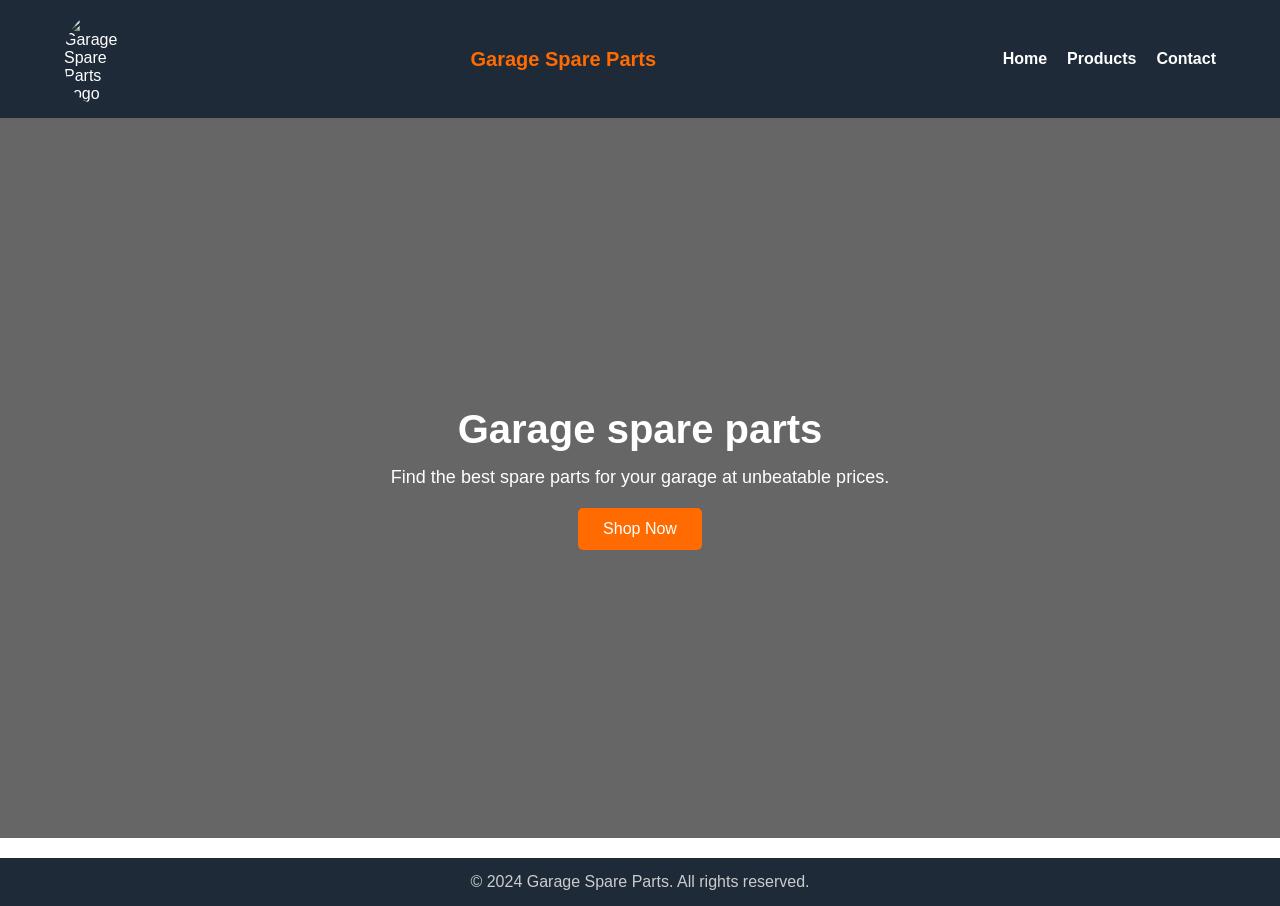
==== index.html @ e04b0de5 "initial commit" ====
<!DOCTYPE html>
<html lang="en">
<head>
    <meta charset="UTF-8">
    <meta name="viewport" content="width=device-width, initial-scale=1.0">
    <link rel="stylesheet" href="style.css">
    <title>Garage spare parts</title>
</head>
<body>
    <!-- Navigation -->
    <div class="nav">
        <div class="container">
            <logo>
                <img src="https://i.pinimg.com/736x/1c/36/92/1c36921e72f1477623c17007b83fedb6.jpg" alt="Garage Spare Parts Logo" class="logo">
            </logo >
            <h1>Garage Spare Parts</h1>
            <nav>
                <ul>
                    <li><a href="index.html">Home</a></li>
                    <li><a href="products.html">Products</a></li>
                    <li><a href="contact.html">Contact</a></li>
                </ul>
            </nav>
        </div>
    </div>
    <!-- hero section -->
    <section class="hero">
        <div class="container">
            <h1>Garage spare parts</h1>
            <p>Find the best spare parts for your garage at unbeatable prices.</p>
            <a href="products.html" class="btn">Shop Now</a>
        </div>
    </section>
    <!-- footer -->
    <footer>
        <div class="container">
            <p>&copy; 2024 Garage Spare Parts. All rights reserved.</p>
        </div>
    </footer>
</body>
</html>
---- style.css ----
/* Reset */
* {
    margin: 0;
    padding: 0;
    box-sizing: border-box;
    font-family: Arial, Helvetica, sans-serif;
}

/* Container */
.container {
    width: 90%;
    max-width: 1200px;
    margin: auto;
}

/* Navigation Bar */
.nav {
    background: #1e2a38;
    color: #fff;
    padding: 15px 0;
}

.nav .container {
    display: flex;
    align-items: center;
    justify-content: space-between;
}

.logo {
    width: 60px;
    border-radius: 50%;
}

/* Fix logo tag issue */
logo {
    display: flex;
    align-items: center;
    gap: 10px;
}

.nav h1 {
    font-size: 20px;
    color: #ff6b00;
}

/* Nav Links */
nav ul {
    list-style: none;
    display: flex;
    gap: 20px;
}

nav ul li a {
    text-decoration: none;
    color: #fff;
    font-weight: bold;
    transition: 0.3s;
}

nav ul li a:hover {
    color: #ff6b00;
}

/* Hero Section */
.hero {
  background: linear-gradient(rgba(0,0,0,0.6), rgba(0,0,0,0.6)),
        url('https://images.unsplash.com/photo-1581092919535-7146ff1c7d57');
    background-size: cover;
    background-position: center;
    color: #fff;
    height: 80vh;
    display: flex;
    align-items: center;
    text-align: center;
}

.hero h1 {
    font-size: 40px;
    margin-bottom: 15px;
}

.hero p {
    font-size: 18px;
    margin-bottom: 20px;
}

/* Button */
.btn {
    display: inline-block;
    padding: 12px 25px;
    background: #ff6b00;
    color: #fff;
    text-decoration: none;
    border-radius: 5px;
    transition: 0.3s;
}

.btn:hover {
    background: #e65c00;
}

/* Footer */
footer {
    background: #1e2a38;
    color: #ccc;
    text-align: center;
    padding: 15px 0;
    margin-top: 20px;
}

/* Responsive */
@media (max-width: 768px) {
    .nav .container {
        flex-direction: column;
        gap: 10px;
    }

    nav ul {
        flex-direction: column;
        align-items: center;
    }

    .hero h1 {
        font-size: 28px;
    }
}
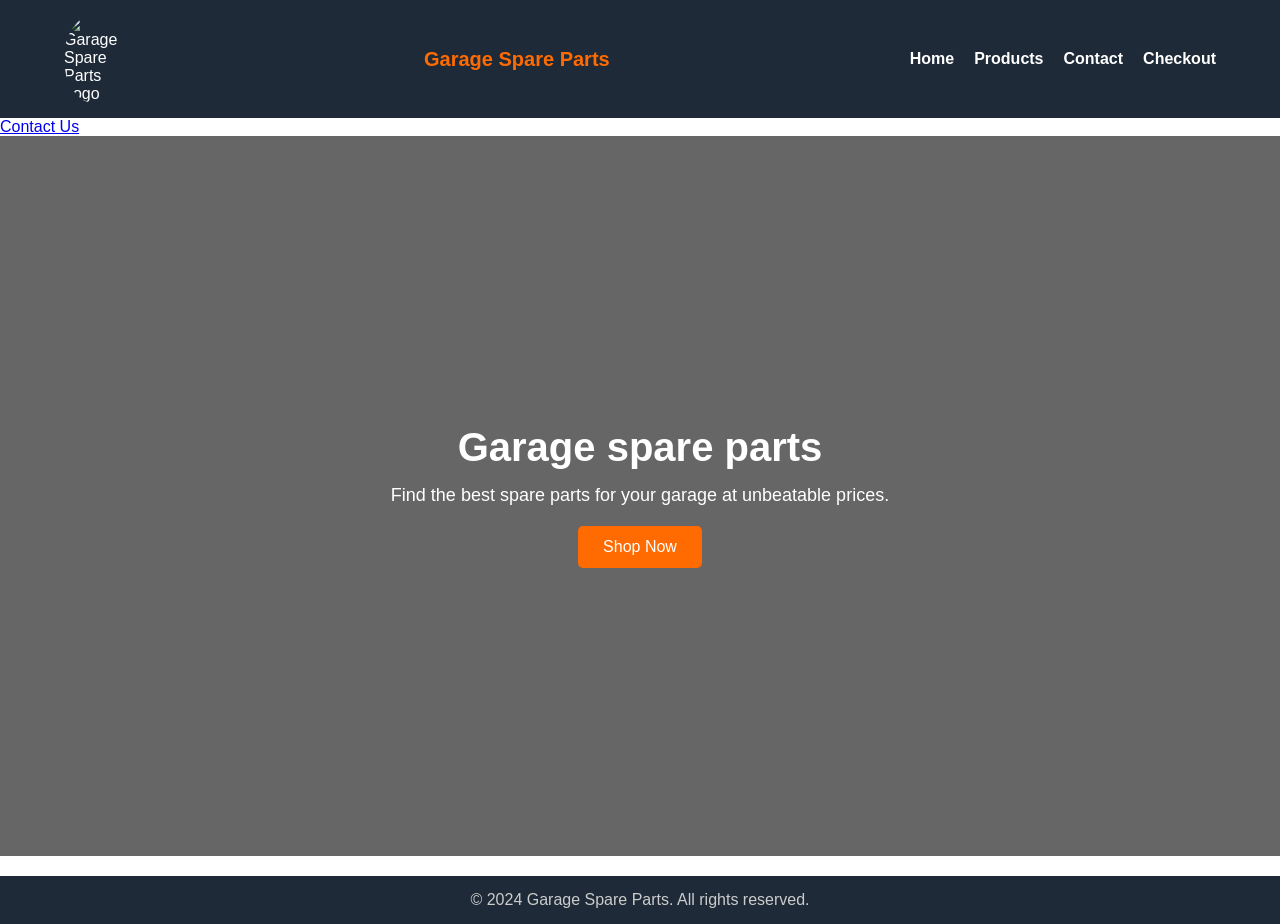
==== commit 3d74c2fc: "initial commit" ====
--- a/index.html
+++ b/index.html
@@ -19,10 +19,14 @@
                     <li><a href="index.html">Home</a></li>
                     <li><a href="products.html">Products</a></li>
                     <li><a href="contact.html">Contact</a></li>
+                    <li><a href="checkout.html">Checkout</a></li>
                 </ul>
             </nav>
         </div>
     </div>
+    <floating class="add-to-cart">
+        <a href="contact.html">Contact Us</a>
+    </floating>
     <!-- hero section -->
     <section class="hero">
         <div class="container">
--- a/style.css
+++ b/style.css
@@ -64,7 +64,7 @@
 /* Hero Section */
 .hero {
   background: linear-gradient(rgba(0,0,0,0.6), rgba(0,0,0,0.6)),
-        url('https://images.unsplash.com/photo-1581092919535-7146ff1c7d57');
+        url('https://i.pinimg.com/1200x/5b/47/fb/5b47fbdd2bbb1e5c87260b890d97ee7f.jpg');
     background-size: cover;
     background-position: center;
     color: #fff;
@@ -123,4 +123,205 @@
     .hero h1 {
         font-size: 28px;
     }
+}
+
+
+
+
+
+
+
+
+/* Contact Section */
+.contact {
+    padding: 60px 0;
+    background: #f5f5f5;
+}
+
+.contact h1 {
+    text-align: center;
+    margin-bottom: 10px;
+    color: #1e2a38;
+}
+
+.contact p {
+    text-align: center;
+    margin-bottom: 30px;
+    color: #555;
+}
+
+/* Form */
+.contact form {
+    max-width: 600px;
+    margin: auto;
+    background: #fff;
+    padding: 25px;
+    border-radius: 10px;
+    box-shadow: 0 5px 15px rgba(0,0,0,0.1);
+}
+
+/* Labels */
+.contact label {
+    display: block;
+    margin-bottom: 5px;
+    font-weight: bold;
+    color: #333;
+}
+
+/* Inputs & Textarea */
+.contact input,
+.contact textarea {
+    width: 100%;
+    padding: 12px;
+    margin-bottom: 15px;
+    border: 1px solid #ccc;
+    border-radius: 5px;
+    font-size: 14px;
+    transition: 0.3s;
+}
+
+.contact input:focus,
+.contact textarea:focus {
+    border-color: #ff6b00;
+    outline: none;
+    box-shadow: 0 0 5px rgba(255, 107, 0, 0.3);
+}
+
+/* Textarea */
+.contact textarea {
+    min-height: 120px;
+    resize: vertical;
+}
+
+/* Button (reuse .btn but improve spacing) */
+.contact .btn {
+    width: 100%;
+    border: none;
+    cursor: pointer;
+}
+
+/* Responsive */
+@media (max-width: 768px) {
+    .contact form {
+        padding: 20px;
+    }
+}
+
+
+
+
+
+
+/* Contact Info List */
+.contact-info {
+    max-width: 600px;
+    margin: 30px auto;
+    padding: 20px;
+    background: #1e2a38;
+    color: #fff;
+    border-radius: 10px;
+    list-style: none;
+    box-shadow: 0 5px 15px rgba(0,0,0,0.1);
+}
+
+/* Each Item */
+.contact-info li {
+    padding: 12px 0;
+    border-bottom: 1px solid rgba(255,255,255,0.2);
+    font-size: 15px;
+}
+
+/* Remove last border */
+.contact-info li:last-child {
+    border-bottom: none;
+}
+
+/* Highlight labels */
+.contact-info strong {
+    color: #ff6b00;
+    margin-right: 5px;
+}
+
+/* Hover effect */
+.contact-info li:hover {
+    background: rgba(255,255,255,0.05);
+    padding-left: 10px;
+    transition: 0.3s;
+}
+
+/* Responsive */
+@media (max-width: 768px) {
+    .contact-info {
+        padding: 15px;
+        font-size: 14px;
+    }
+}
+
+
+
+
+
+/* Product Section */
+.product-list {
+    display: grid;
+    grid-template-columns: repeat(auto-fit, minmax(220px, 1fr));
+    gap: 20px;
+    list-style: none;
+    padding: 40px 0;
+}
+
+//* Product Grid */
+.product-list {
+    display: grid;
+    grid-template-columns: repeat(auto-fit, minmax(220px, 1fr));
+    gap: 20px;
+    list-style: none;
+    padding: 40px 0;
+}
+
+/* Product Card */
+.product-list li {
+    background: #fff;
+    border-radius: 12px;
+    overflow: hidden;
+    text-align: center;
+    box-shadow: 0 5px 15px rgba(0,0,0,0.1);
+    transition: 0.3s;
+    cursor: pointer;
+}
+
+/* Hover Effect */
+.product-list li:hover {
+    transform: translateY(-8px);
+    box-shadow: 0 12px 25px rgba(0,0,0,0.2);
+}
+
+/* Product Image */
+.product-image {
+    width: 100%;
+    height: 180px;
+    object-fit: cover;
+}
+
+/* Product Title */
+.product-list h2 {
+    font-size: 16px;
+    color: #1e2a38;
+    padding: 15px;
+}
+
+/* Optional: Add price placeholder */
+.product-list li::after {
+    content: "View Details";
+    display: block;
+    background: #ff6b00;
+    color: #fff;
+    padding: 10px;
+    font-size: 14px;
+    transition: 0.3s;
+}
+
+/* Hover button effect */
+.product-list li:hover::after {
+    background: #e65c00;
 }
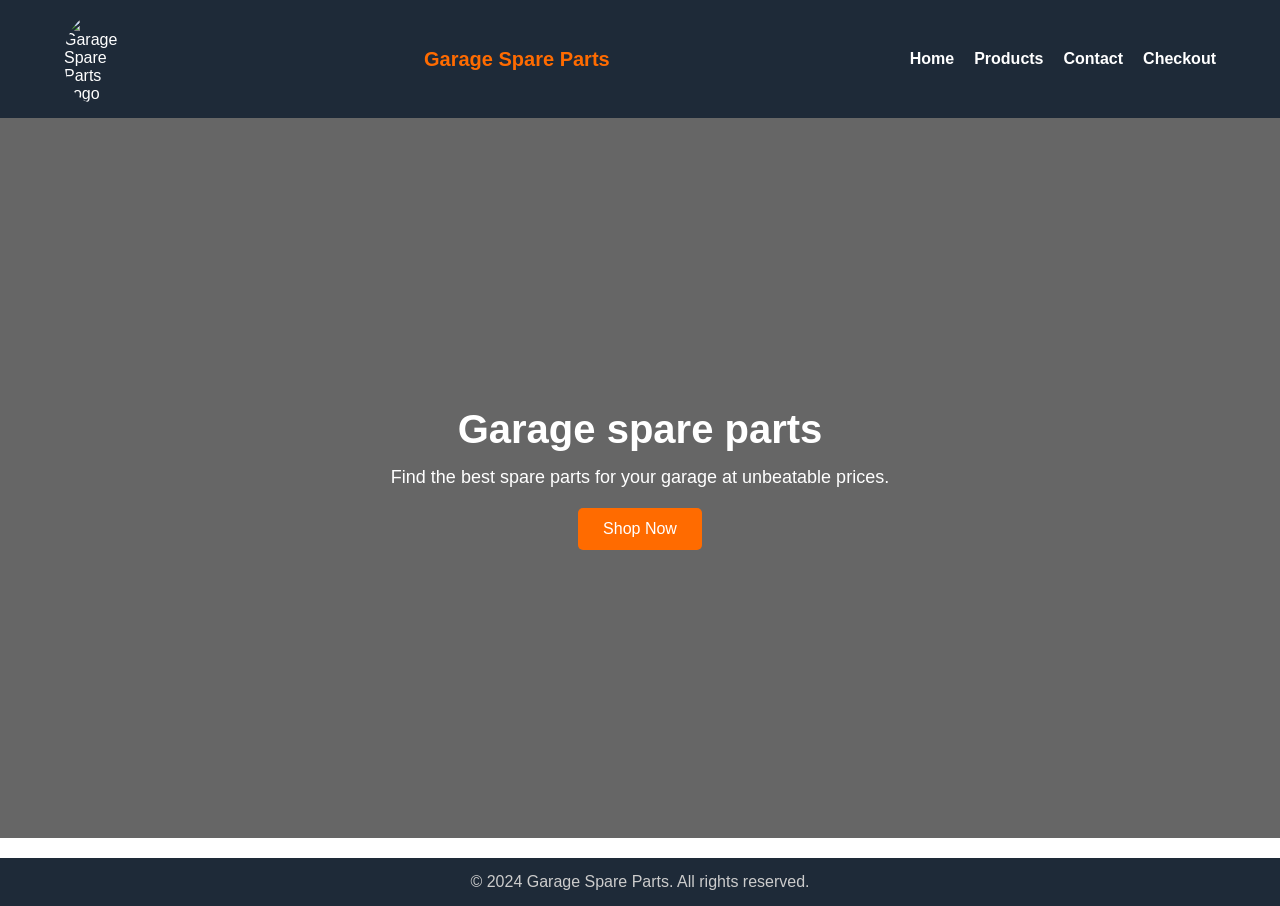
==== commit 34ac87a0: "initial commit" ====
--- a/index.html
+++ b/index.html
@@ -24,9 +24,7 @@
             </nav>
         </div>
     </div>
-    <floating class="add-to-cart">
-        <a href="contact.html">Contact Us</a>
-    </floating>
+   
     <!-- hero section -->
     <section class="hero">
         <div class="container">
--- a/style.css
+++ b/style.css
@@ -324,4 +324,81 @@
 /* Hover button effect */
 .product-list li:hover::after {
     background: #e65c00;
+}
+
+
+/* checkout */
+ /* ===== PAYMENT BOX ONLY ===== */
+.payment-box {
+    width: 350px;
+    margin: 40px auto;
+    background: white;
+    padding: 20px;
+    border-radius: 10px;
+    box-shadow: 0 4px 12px rgba(0,0,0,0.1);
+    font-family: Arial, sans-serif;
+}
+
+/* Title */
+.payment-box h2 {
+    text-align: center;
+}
+
+/* Tabs */
+.tabs {
+    display: flex;
+    margin-bottom: 15px;
+}
+
+.tab {
+    flex: 1;
+    padding: 10px;
+    text-align: center;
+    background: #ddd;
+    cursor: pointer;
+    margin: 2px;
+    border-radius: 5px;
+}
+
+.tab.active {
+    background: #28a745;
+    color: white;
+}
+
+/* Inputs */
+.payment-box input {
+    width: 100%;
+    padding: 10px;
+    margin-top: 10px;
+    border: 1px solid #ccc;
+    border-radius: 5px;
+}
+
+/* Buttons */
+.payment-box button {
+    width: 100%;
+    padding: 10px;
+    margin-top: 10px;
+    background: #007bff;
+    color: white;
+    border: none;
+    border-radius: 5px;
+    cursor: pointer;
+}
+
+.payment-box button:hover {
+    background: #0056b3;
+}
+
+/* Hide inactive payment method */
+.hidden {
+    display: none;
+}
+.hidden {
+    display: none;
+}
+
+.tab.active {
+    background: #28a745;
+    color: white;
 }
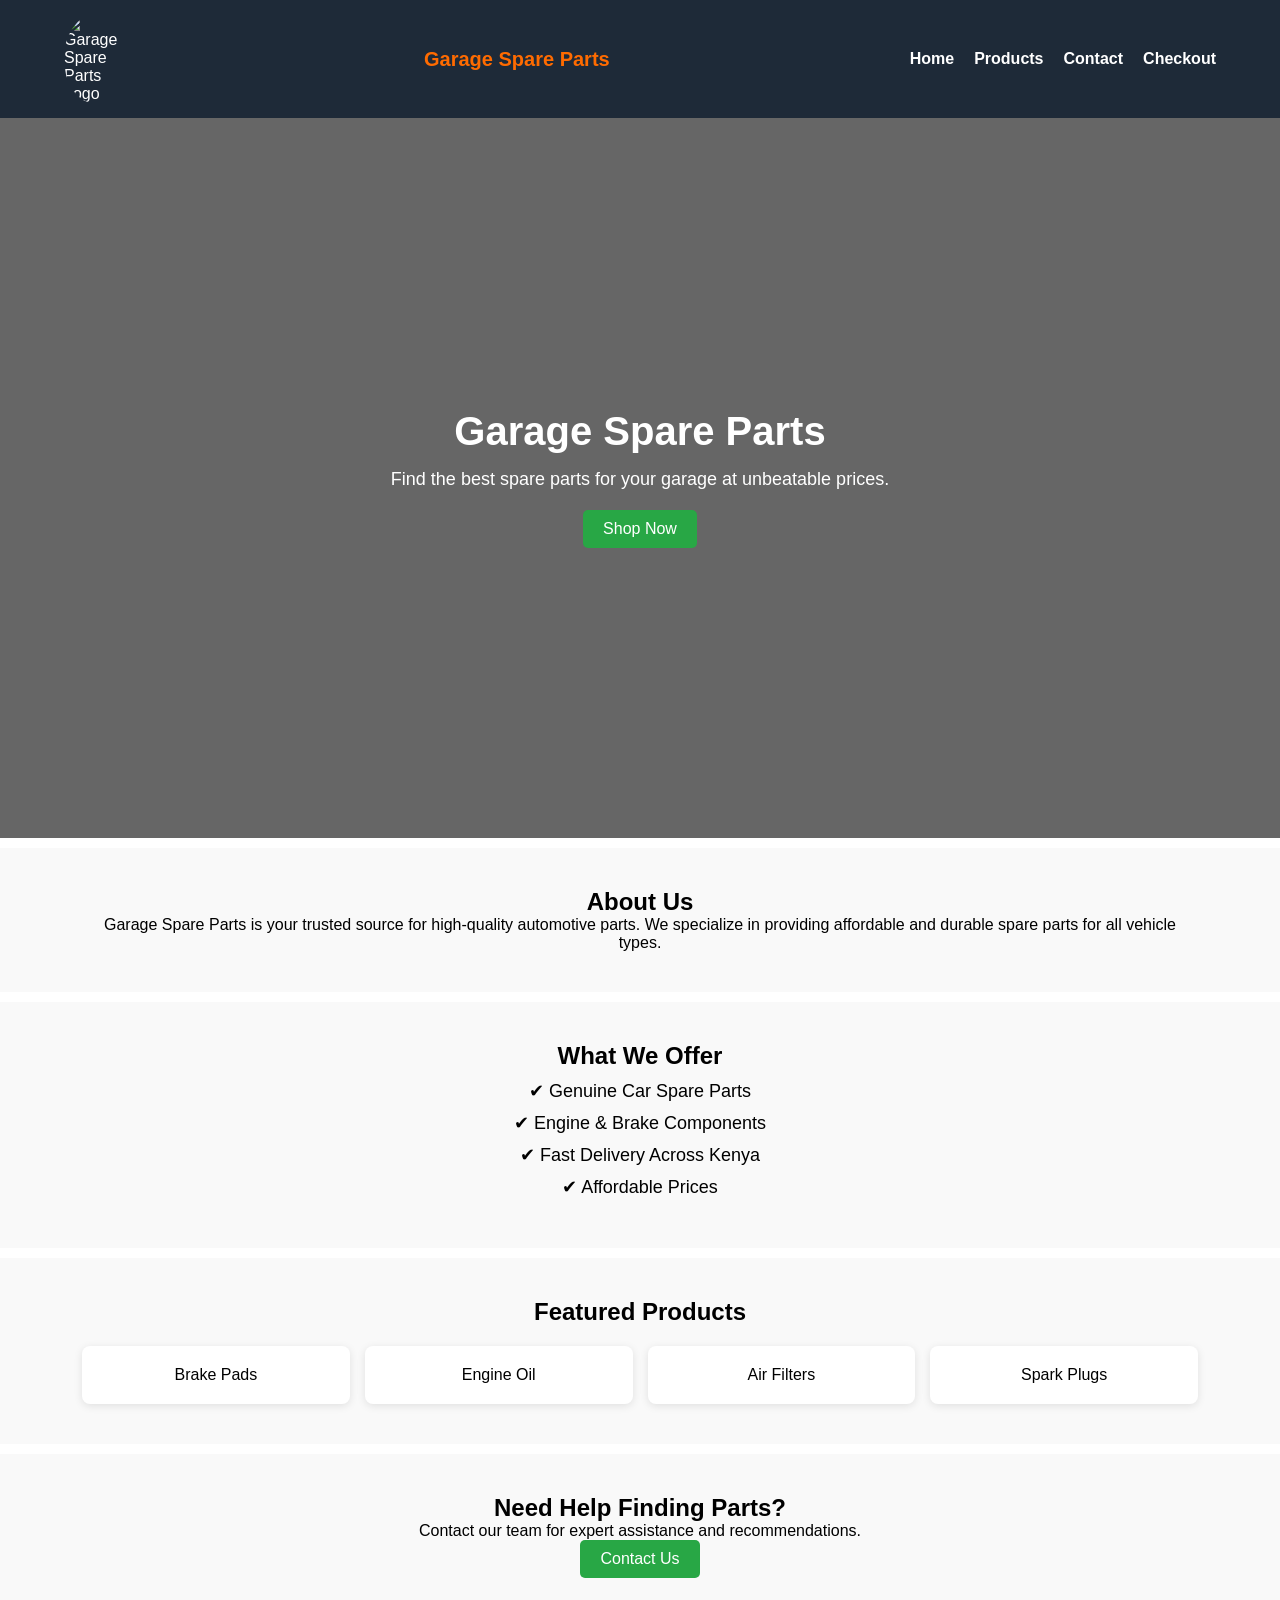
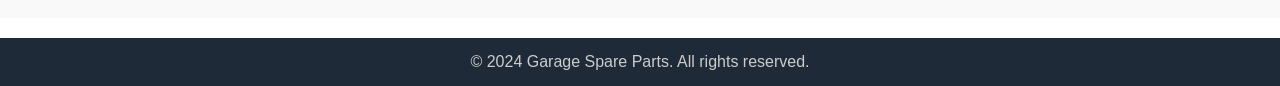
==== commit 39d1a34c: "initial commit" ====
--- a/index.html
+++ b/index.html
@@ -4,40 +4,96 @@
     <meta charset="UTF-8">
     <meta name="viewport" content="width=device-width, initial-scale=1.0">
     <link rel="stylesheet" href="style.css">
-    <title>Garage spare parts</title>
+    <title>Garage Spare Parts</title>
 </head>
+
 <body>
-    <!-- Navigation -->
-    <div class="nav">
-        <div class="container">
-            <logo>
-                <img src="https://i.pinimg.com/736x/1c/36/92/1c36921e72f1477623c17007b83fedb6.jpg" alt="Garage Spare Parts Logo" class="logo">
-            </logo >
-            <h1>Garage Spare Parts</h1>
-            <nav>
-                <ul>
-                    <li><a href="index.html">Home</a></li>
-                    <li><a href="products.html">Products</a></li>
-                    <li><a href="contact.html">Contact</a></li>
-                    <li><a href="checkout.html">Checkout</a></li>
-                </ul>
-            </nav>
+
+<!-- Navigation -->
+<div class="nav">
+    <div class="container">
+        
+        <div class="logo">
+            <img src="https://i.pinimg.com/736x/1c/36/92/1c36921e72f1477623c17007b83fedb6.jpg" 
+                 alt="Garage Spare Parts Logo" class="logo">
+        </div>
+
+        <h1>Garage Spare Parts</h1>
+
+        <nav>
+            <ul>
+                <li><a href="index.html">Home</a></li>
+                <li><a href="products.html">Products</a></li>
+                <li><a href="contact.html">Contact</a></li>
+                <li><a href="checkout.html">Checkout</a></li>
+            </ul>
+        </nav>
+
+    </div>
+</div>
+
+<!-- Hero Section -->
+<section class="hero">
+    <div class="container">
+        <h1>Garage Spare Parts</h1>
+        <p>Find the best spare parts for your garage at unbeatable prices.</p>
+        <a href="products.html" class="btn">Shop Now</a>
+    </div>
+</section>
+
+<!-- About Section -->
+<section class="about">
+    <div class="container">
+        <h2>About Us</h2>
+        <p>
+            Garage Spare Parts is your trusted source for high-quality automotive parts.
+            We specialize in providing affordable and durable spare parts for all vehicle types.
+        </p>
+    </div>
+</section>
+
+<!-- Services Section -->
+<section class="services">
+    <div class="container">
+        <h2>What We Offer</h2>
+        <ul>
+            <li>✔ Genuine Car Spare Parts</li>
+            <li>✔ Engine & Brake Components</li>
+            <li>✔ Fast Delivery Across Kenya</li>
+            <li>✔ Affordable Prices</li>
+        </ul>
+    </div>
+</section>
+
+<!-- Featured Products Preview -->
+<section class="featured">
+    <div class="container">
+        <h2>Featured Products</h2>
+
+        <div class="product-grid">
+            <div class="card">Brake Pads</div>
+            <div class="card">Engine Oil</div>
+            <div class="card">Air Filters</div>
+            <div class="card">Spark Plugs</div>
         </div>
     </div>
-   
-    <!-- hero section -->
-    <section class="hero">
-        <div class="container">
-            <h1>Garage spare parts</h1>
-            <p>Find the best spare parts for your garage at unbeatable prices.</p>
-            <a href="products.html" class="btn">Shop Now</a>
-        </div>
-    </section>
-    <!-- footer -->
-    <footer>
-        <div class="container">
-            <p>&copy; 2024 Garage Spare Parts. All rights reserved.</p>
-        </div>
-    </footer>
+</section>
+
+<!-- Contact CTA -->
+<section class="cta">
+    <div class="container">
+        <h2>Need Help Finding Parts?</h2>
+        <p>Contact our team for expert assistance and recommendations.</p>
+        <a href="contact.html" class="btn">Contact Us</a>
+    </div>
+</section>
+
+<!-- Footer -->
+<footer>
+    <div class="container">
+        <p>&copy; 2024 Garage Spare Parts. All rights reserved.</p>
+    </div>
+</footer>
+
 </body>
 </html>
--- a/style.css
+++ b/style.css
@@ -123,6 +123,54 @@
     .hero h1 {
         font-size: 28px;
     }
+}
+section {
+    padding: 40px 20px;
+    text-align: center;
+}
+
+.about, .services, .featured, .cta {
+    background: #f9f9f9;
+    margin-top: 10px;
+}
+
+.services ul {
+    list-style: none;
+    padding: 0;
+}
+
+.services li {
+    margin: 10px 0;
+    font-size: 18px;
+}
+
+/* product cards */
+.product-grid {
+    display: grid;
+    grid-template-columns: repeat(auto-fit, minmax(150px, 1fr));
+    gap: 15px;
+    margin-top: 20px;
+}
+
+.card {
+    background: white;
+    padding: 20px;
+    border-radius: 8px;
+    box-shadow: 0 2px 8px rgba(0,0,0,0.1);
+}
+
+/* button reuse */
+.btn {
+    display: inline-block;
+    padding: 10px 20px;
+    background: #28a745;
+    color: white;
+    text-decoration: none;
+    border-radius: 5px;
+}
+
+.btn:hover {
+    background: #218838;
 }
 
 
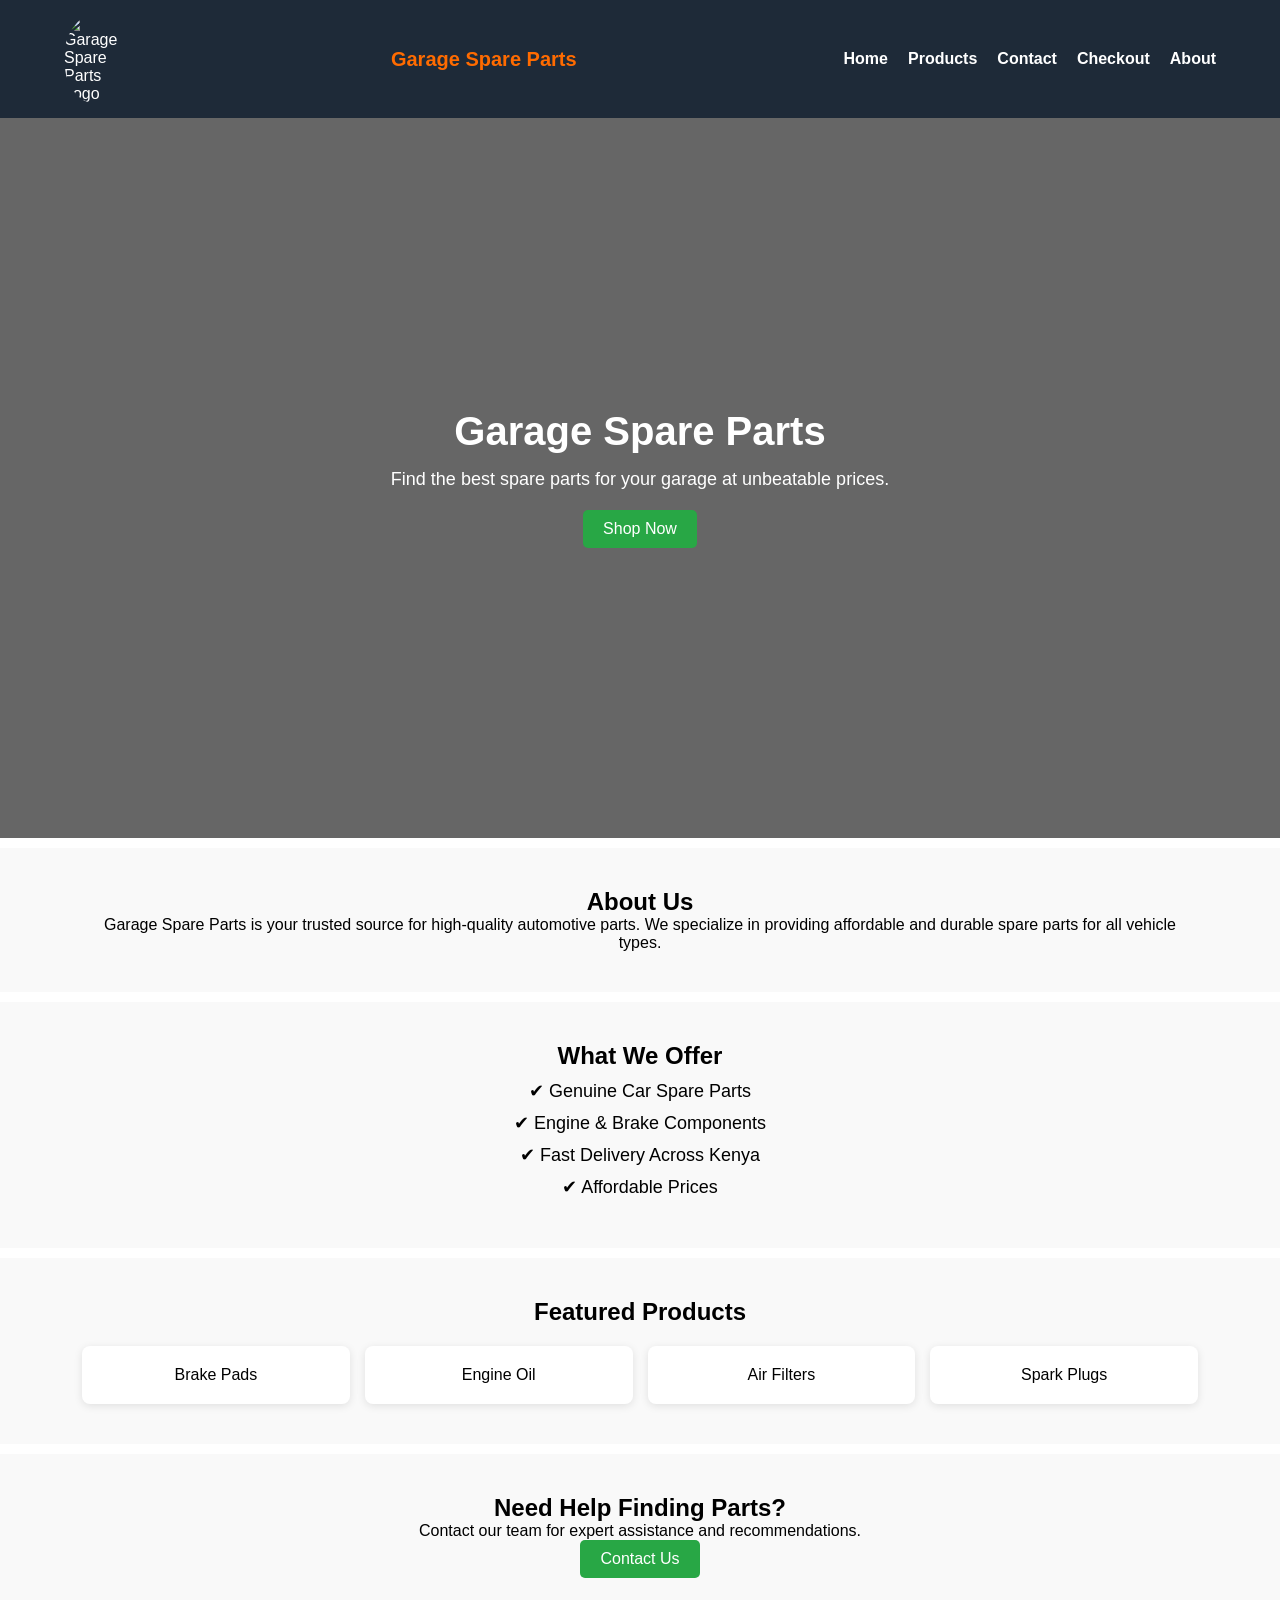
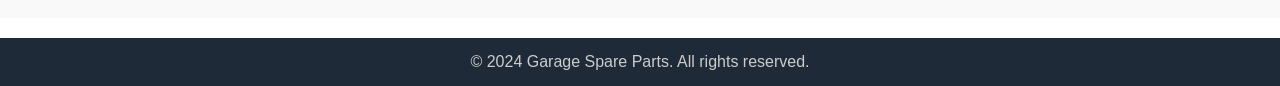
==== commit 8fbb7873: "initial commit" ====
--- a/index.html
+++ b/index.html
@@ -26,6 +26,7 @@
                 <li><a href="products.html">Products</a></li>
                 <li><a href="contact.html">Contact</a></li>
                 <li><a href="checkout.html">Checkout</a></li>
+                <li><a href="about.html">About</a></li>
             </ul>
         </nav>
 
